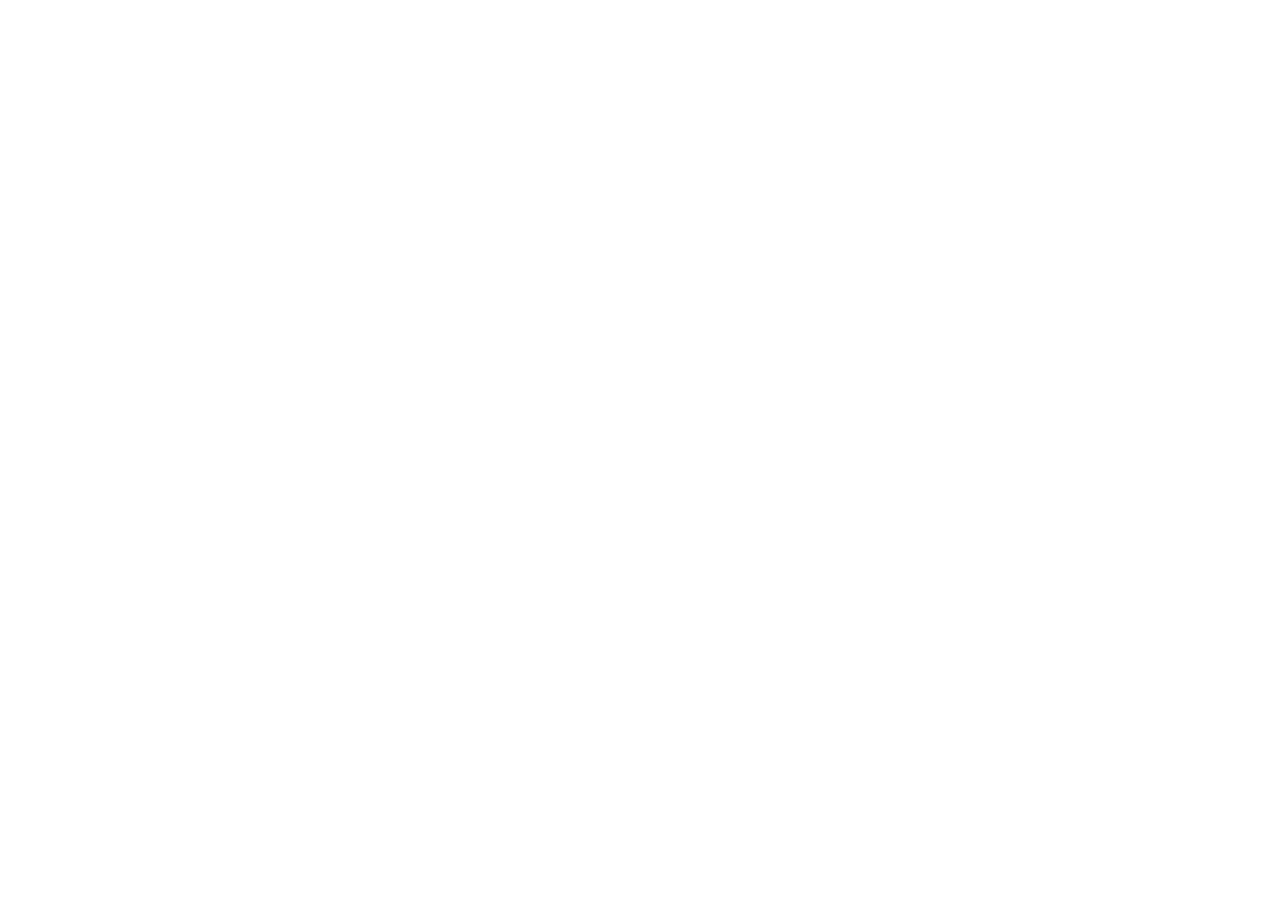
==== index.html @ 6912ceca "estrutura inicial do projeto" ====
<!DOCTYPE html>
<html lang="en">
<head>
    <meta charset="UTF-8">
    <meta name="viewport" content="width=device-width, initial-scale=1.0">
    <title>Projeto TLOU</title>
</head>
<body>
    
</body>
</html>
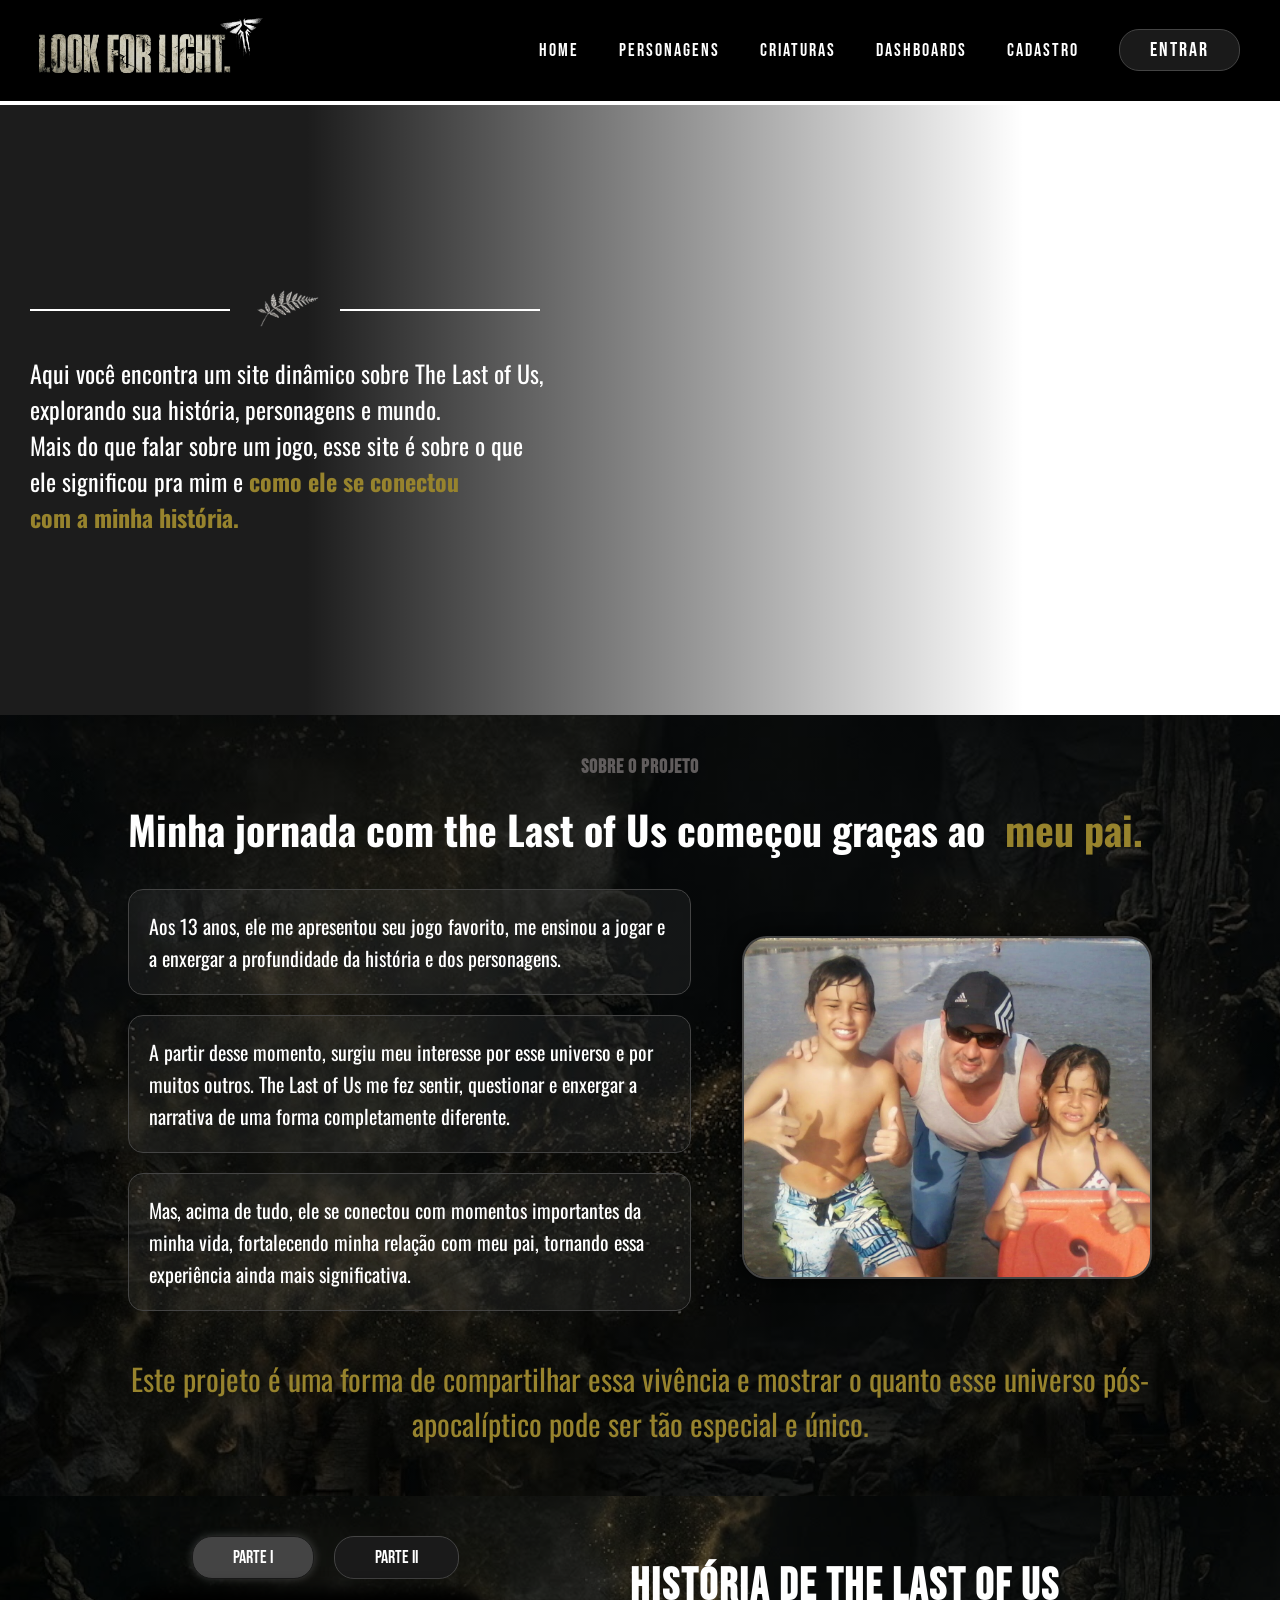
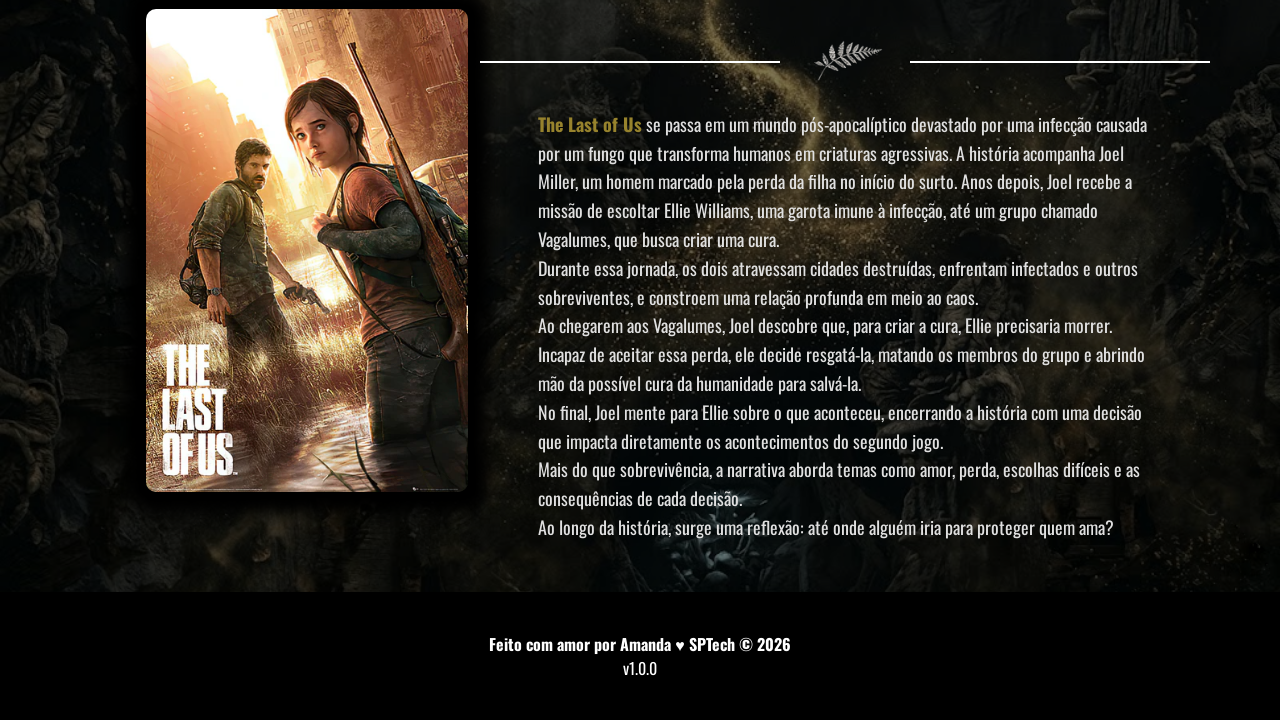
==== commit 6f896fb8: "Finalização da v1 da home do site institucional- com css, html e js" ====
--- a/index.html
+++ b/index.html
@@ -1,11 +1,187 @@
 <!DOCTYPE html>
 <html lang="en">
+
 <head>
     <meta charset="UTF-8">
     <meta name="viewport" content="width=device-width, initial-scale=1.0">
+
+    <link rel="preconnect" href="https://fonts.googleapis.com">
+    <link rel="preconnect" href="https://fonts.gstatic.com" crossorigin>
+    <link href="https://fonts.googleapis.com/css2?family=Bebas+Neue&family=Oswald:wght@200..700&display=swap"
+        rel="stylesheet">
+
+    <link rel="stylesheet" href="css/styleIndex.css">
     <title>Projeto TLOU</title>
 </head>
+
 <body>
-    
+    <header>
+        <div class="container">
+            <div class="navbar">
+                <div class="logo">
+                    <img src="img/logo.png" alt="logo Look for the light">
+                </div>
+                <ul class="links">
+                    <li><a href="index.html">Home</a></li>
+                    <li><a href="personagens.html">Personagens</a></li>
+                    <li><a href="criaturas.html">Criaturas</a></li>
+                    <li><a href="dashboards.html">Dashboards</a></li>
+                    <li><a href="cadastro.html">Cadastro</a></li>
+                    <li><a href="login.html" class="botao-login">Entrar</a></li>
+
+                </ul>
+            </div>
+        </div>
+    </header>
+    <div class="banner">
+        <div class="banner-sombra">
+            <div class="subtitulo">
+                <div class="linha"></div>
+                <img src="img/folha.png" class="divisor-icone">
+                <div class="linha"></div>
+            </div>
+            <div class="texto">
+                <p>
+                    Aqui você encontra um site dinâmico sobre The Last of Us,<br>
+                    explorando sua história, personagens e mundo. <br>
+                    Mais do que falar sobre um jogo, esse site é sobre o que <br>
+                    ele significou pra mim e <span>como ele se conectou <br>
+                        com a minha história.</span>
+
+                </p>
+            </div>
+        </div>
+    </div>
+    <div class="sobre-projeto">
+        <div class="container">
+            <h2>Sobre o projeto</h2>
+            <h3>Minha jornada com the Last of Us começou graças ao <span>meu pai.</span></h3>
+            <div class="sub-container">
+                <div class="cards-texto">
+                    <div class="card">Aos 13 anos, ele me apresentou seu jogo favorito, me ensinou a jogar e a enxergar
+                        a profundidade da história e dos personagens.</div>
+                    <div class="card">A partir desse momento, surgiu meu interesse por esse universo e por muitos
+                        outros. The Last of Us me fez sentir, questionar e enxergar a narrativa de uma forma
+                        completamente diferente.</div>
+                    <div class="card">Mas, acima de tudo, ele se conectou com momentos importantes da minha vida,
+                        fortalecendo minha relação com meu pai, tornando essa experiência ainda mais significativa.
+                    </div>
+                </div>
+                <div class="img-pai">
+                    <img src="img/meupai0.jfif" alt="Foto com meu pai">
+                </div>
+            </div>
+            <p class="subtexto-final">Este projeto é uma forma de compartilhar essa vivência e mostrar o quanto esse
+                universo pós-apocalíptico pode ser tão especial e único.</p>
+        </div>
+    </div>
+    <div class="historia">
+        <div class="container">
+            <div class="abas">
+                <button id="botao1" class="botao-aba-selecionada" onclick="mostrarParte1()">Parte I</button>
+                <button id="botao2" class="botao-aba" onclick="mostrarParte2()">Parte II</button>
+            </div>
+            <div class="sub-container2">
+                <div class="imagem-capa">
+                    <img src="img/capa_jogo1.webp" id="img_capa1" alt="Capa do jogo I">
+                </div>
+                <div class="texto-historia">
+                    <h2>História de The Last of Us</h2>
+                    <div class="divisor-historia">
+                        <div class="linha"></div>
+                        <img src="img/folha.png" class="divisor-historia-icone" alt="folha-divisor">
+                        <div class="linha"></div>
+                    </div>
+                    <div class="descricao" id="texto-historia">
+                        <p>
+                            <span>The Last of Us</span> se passa em um mundo pós-apocalíptico devastado por uma infecção
+                            causada por um fungo que transforma humanos em criaturas agressivas. A história acompanha
+                            Joel Miller, um homem marcado pela perda da filha no início do surto.
+                            Anos depois, Joel recebe a missão de escoltar Ellie Williams, uma garota imune à infecção,
+                            até um grupo chamado Vagalumes, que busca criar uma cura. <br>
+
+                            Durante essa jornada, os dois atravessam cidades destruídas, enfrentam infectados e outros
+                            sobreviventes, e constroem uma relação profunda em meio ao caos. <br>
+
+                            Ao chegarem aos Vagalumes, Joel descobre que, para criar a cura, Ellie precisaria morrer.
+                            Incapaz de aceitar essa perda, ele decide resgatá-la, matando os membros do grupo e abrindo
+                            mão da possível cura da humanidade para salvá-la. <br>
+
+                            No final, Joel mente para Ellie sobre o que aconteceu, encerrando a história com uma decisão
+                            que impacta diretamente os acontecimentos do segundo jogo. <br>
+
+                            Mais do que sobrevivência, a narrativa aborda temas como amor, perda, escolhas difíceis e as
+                            consequências de cada decisão. <br>
+
+                            Ao longo da história, surge uma reflexão: até onde alguém iria para proteger quem ama?
+                        </p>
+                    </div>
+                </div>
+            </div>
+        </div>
+    </div>
+    <div class="footer">
+        <div class="container">
+            <h4>Feito com amor por Amanda &hearts; SPTech &copy; 2026</h4>
+            <span class="version">v1.0.0</span>
+        </div>
+    </div>
 </body>
-</html>+
+</html>
+<script>
+    function mostrarParte1() {
+        document.getElementById("img_capa1").src = "img/capa_jogo1.webp";
+        document.getElementById("texto-historia").innerHTML = `
+        <p>
+            <span>The Last of Us</span> se passa em um mundo pós-apocalíptico devastado por uma infecção
+                            causada por um fungo que transforma humanos em criaturas agressivas. A história acompanha
+                            Joel Miller, um homem marcado pela perda da filha no início do surto.
+                            Anos depois, Joel recebe a missão de escoltar Ellie Williams, uma garota imune à infecção,
+                            até um grupo chamado Vagalumes, que busca criar uma cura. <br>
+
+                            Durante essa jornada, os dois atravessam cidades destruídas, enfrentam infectados e outros
+                            sobreviventes, e constroem uma relação profunda em meio ao caos. <br>
+
+                            Ao chegarem aos Vagalumes, Joel descobre que, para criar a cura, Ellie precisaria morrer.
+                            Incapaz de aceitar essa perda, ele decide resgatá-la, matando os membros do grupo e abrindo
+                            mão da possível cura da humanidade para salvá-la. <br>
+
+                            No final, Joel mente para Ellie sobre o que aconteceu, encerrando a história com uma decisão
+                            que impacta diretamente os acontecimentos do segundo jogo. <br>
+
+                            Mais do que sobrevivência, a narrativa aborda temas como amor, perda, escolhas difíceis e as
+                            consequências de cada decisão. <br>
+
+                            Ao longo da história, surge uma reflexão: até onde alguém iria para proteger quem ama?
+        </p>
+    `;
+        document.getElementById("botao1").classList.add("botao-aba-selecionada");
+        document.getElementById("botao1").classList.remove("botao-aba");
+        document.getElementById("botao2").classList.add("botao-aba");
+        document.getElementById("botao2").classList.remove("botao-aba-selecionada");
+
+    }
+
+    function mostrarParte2() {
+        document.getElementById("img_capa1").src = "img/capa_jogo2.jpg";
+        document.getElementById("texto-historia").innerHTML = `
+        <p>
+        <span>The Last of Us Part II</span> se passa alguns anos após o primeiro jogo e acompanha Ellie Williams vivendo em Jackson ao lado de Joel Miller.
+        A história muda completamente quando Joel é brutalmente assassinado por Abby Anderson, uma jovem que busca vingança pela morte de seu pai, 
+        um dos Vagalumes que Joel matou no final do primeiro jogo.<br>
+        Após esse acontecimento, Ellie inicia uma jornada movida por vingança, enfrentando infectados e outros sobreviventes e comunidades, enquanto lida com seus 
+        próprios conflitos internos.<br>
+        Durante sua jornada, ela elimina várias pessoas ligadas a Abby, aprofundando ainda mais o ciclo de violência.<br>
+        Em determinado momento, a história muda de perspectiva e passa a mostrar o lado de Abby, revelando sua relação com seus amigos, seu passado e os motivos por
+        trás de suas ações, trazendo uma visão mais complexa dos acontecimentos e mostrando que não existem lados totalmente certos ou errados.<br>
+        As duas acabam se encontrando em confrontos diretos, e, após uma sequência de perdas e violência, Ellie tem a chance final de matar Abby, mas decide poupá-la, 
+        encerrando sua jornada marcada por vingança, dor e consequências.<br>
+        </p>
+    `;
+        document.getElementById("botao2").classList.add("botao-aba-selecionada");
+        document.getElementById("botao2").classList.remove("botao-aba");
+        document.getElementById("botao1").classList.add("botao-aba");
+        document.getElementById("botao1").classList.remove("botao-aba-selecionada");
+    }
+</script>
--- a/css/styleIndex.css
+++ b/css/styleIndex.css
@@ -0,0 +1,368 @@
+body {
+    width: 100%;
+    margin: 0;
+    padding: 0;
+    overflow-x: hidden;
+}
+
+* {
+    padding: 0;
+    margin: 0;
+    box-sizing: border-box;
+}
+
+header {
+    width: 100%;
+    padding: 0;
+    margin: 0;
+}
+
+.container {
+    width: 100%;
+    height: fit-content;
+    display: flex;
+    flex-direction: column;
+}
+
+
+.navbar {
+    display: flex;
+    flex-direction: row;
+    justify-content: space-between;
+    align-items: center;
+    justify-items: center;
+    background-color: black;
+    border-bottom: 4px solid white;
+    width: 100%;
+}
+
+.logo {
+    display: flex;
+    flex-direction: row;
+    justify-content: center;
+    align-items: center;
+    padding: 5px 30px;
+    width: auto;
+    gap: 10px;
+}
+
+.logo img {
+    width: 250px;
+    height: auto;
+    display: block;
+    margin-top: -20px;
+    margin-bottom: -30px;
+}
+
+.links {
+    display: flex;
+    flex-direction: row;
+    justify-content: center;
+    align-items: center;
+    gap: 40px;
+    padding: 0px 40px;
+    list-style: none;
+}
+
+.links li {
+    font-family: 'Bebas Neue', sans-serif;
+    letter-spacing: 2px;
+    font-size: large;
+}
+
+.links li a {
+    text-decoration: none;
+    color: white;
+}
+
+.links li a:hover {
+    color: rgb(151, 131, 45);
+    text-decoration: underline;
+}
+
+header .container .navbar .links li a.botao-login {
+
+    background-color: #1a1a1a;
+    color: #ffffff;
+    border: 1px solid #444;
+    border-radius: 20px;
+    font-family: 'Bebas Neue', sans-serif;
+    font-size: 20px;
+    padding: 8px 30px;
+    text-decoration: none;
+    
+    display: flex;
+    align-items: center;
+    justify-content: center;
+    transition: 0.3s;
+}
+
+header .container .navbar .links li a.botao-login:hover {
+    background-color: #2a2a2a;
+    border-color: #666;
+    text-decoration: none;
+    color: white;
+}
+
+.banner{
+    width: 100%;
+    height:610px;
+
+    display: flex;
+    flex-direction: row;
+    align-items: center;
+    justify-content: flex-start;
+    background-image: url("../img/img_home.png");
+
+    background-size: cover;
+    background-repeat: no-repeat;
+    background-position: center;
+}
+
+.banner-sombra {
+    height: 100%;
+    width: 80%;
+    background: linear-gradient(to right, rgba(0, 0, 0, 0.89) 30%, transparent);
+
+    display: flex;
+    flex-direction: column;
+    justify-content: center; 
+    padding-left: 30px;
+}
+
+.subtitulo {
+    display: flex;
+    align-items: center;
+    gap: 10px;
+    margin-bottom: 20px;
+}
+
+.subtitulo .linha {
+    width: 200px;
+    height: 2px;
+    background-color: white;
+}
+
+.divisor-icone {
+    width: 90px; 
+    height: auto;
+}
+
+.texto p {
+    color: white;
+    font-family: 'Oswald', sans-serif;
+    font-size: 24px;
+    line-height: 1.5;
+}
+
+.texto span {
+    color: rgb(151, 131, 45); 
+    font-weight: bold;
+}
+
+/* Sobre o projeto*/
+.sobre-projeto {
+    width: 100%;
+    padding: 40px 0 50px 0;
+    color: white;
+    
+    background-image: 
+        linear-gradient(rgba(0, 0, 0, 0.5), rgba(0, 0, 0, 0.5)), 
+        url("../img/fundo_esporos.png");
+    
+    background-size: cover;
+    background-position: center;
+    text-align: center;
+}
+
+.sobre-projeto h2 {
+    font-size: 20px;
+    font-family: 'Bebas Neue', sans-serif;
+    color: rgb(97, 93, 93);
+    letter-spacing: 1px;
+}
+
+.sobre-projeto h3 {
+    font-size: 40px;
+    font-family: 'Oswald', sans-serif;
+    color: white;
+    padding: 20px 10px;
+}
+
+.sobre-projeto h3 span {
+    font-size: 40px;
+    color:rgb(151, 131, 45);
+    padding: 10px 10px;
+}
+
+.sub-container {
+    display: flex;
+    flex-direction: row;
+    justify-content: space-between;
+    align-items: center;
+    padding: 10px 10%;
+}
+
+.cards-texto {
+    width: 55%; 
+}
+
+.img-pai {
+    width: 40%; 
+}
+
+.img-pai img {
+    width: 100%;
+    max-width: 500px;
+    height: auto;
+    border-radius: 25px; 
+    border: 2px solid #444;
+   box-shadow: 0px 0px 20px rgba(0,0,0,0.8);
+}
+
+.card {
+    background-color: rgba(255, 255, 255, 0.05);
+    border: 1px solid #444;
+    border-radius: 15px;
+    padding: 20px;
+    margin-bottom: 20px;
+    text-align: left;
+    font-family: 'Oswald', sans-serif;
+    font-size: 20px;
+    line-height: 1.6;
+}
+
+.subtexto-final {
+    margin-top: 15px;
+    color: rgb(151, 131, 45);
+    font-family: 'Oswald', sans-serif;
+    font-size: 30px;
+    padding: 0 10%;
+}
+
+.historia {
+    width: 100%;
+    padding: 40px 0 50px 0;
+    color: white;
+    
+    background-image: 
+        linear-gradient(rgba(0, 0, 0, 0.5), rgba(0, 0, 0, 0.5)), 
+        url("../img/fundo_esporos2.png");
+    
+    background-size: cover;
+    background-position: center;
+    text-align: center;
+}
+
+.sub-container2 {
+    display: flex;
+    flex-direction: row;
+    justify-content: space-between;
+    align-items: flex-start;
+    gap: 50px;
+    padding: 0px 10%;
+}
+
+.imagem-capa {
+    width: 35%;
+}
+
+.imagem-capa img {
+    width: 90%;
+    border-radius: 10px;
+    box-shadow: 0 0 15px 20px black
+}
+
+.texto-historia {
+   width: 60%;
+    display: flex;
+    flex-direction: column;
+    align-items:center; 
+    margin-top: -50px;
+}
+
+.texto-historia h2 {
+    font-family: 'Bebas Neue', sans-serif;
+    font-size: 45px; 
+    letter-spacing: 2px;
+    color: white;
+    text-align: center;
+    align-self: center;
+    width: 100%;
+    
+}
+
+.divisor-historia {
+    display: flex;
+    align-items: center;
+    gap: 15px;
+    margin: 20px 0;
+}
+
+.divisor-historia .linha {
+    width: 300px;
+    height: 2px;
+    background-color: white;
+}
+
+.divisor-historia-icone {
+    width: 100px; 
+    height: auto;
+}
+
+.descricao p {
+    font-family: 'Oswald', sans-serif;
+    font-size: 18px;
+    text-align: left;
+    line-height: 1.6; 
+    color: #e0e0e0;
+}
+
+.descricao span {
+    color: rgb(151, 131, 45); 
+    font-weight: bold;
+}
+
+.abas {
+    display: flex;
+    gap: 20px;
+    margin-bottom: 30px;
+    align-self: flex-start;
+    padding-left: 15%;
+}
+
+.botao-aba, .botao-aba-selecionada {
+    font-family: 'Bebas Neue', sans-serif;
+    padding: 10px 40px;
+    border-radius: 20px;
+    font-size: 18px;
+    border: 1px solid #444;
+}
+
+.botao-aba {
+    background-color: #1a1a1a;
+    color: white;
+}
+
+
+.botao-aba-selecionada {
+    background-color: #444;
+    color: white;
+    border-color: #1a1a1a;
+    box-shadow: 0 0 10px rgba(255,255,255,0.2);
+}
+
+.footer {
+    width: 100%;
+    background-color: #000;
+    color: white;
+    font-family: 'Oswald', sans-serif;
+    padding: 40px 0;
+    
+    display: flex;
+    flex-direction: column;
+    align-items: center; 
+    justify-content: center;
+    text-align: center;
+}
+
